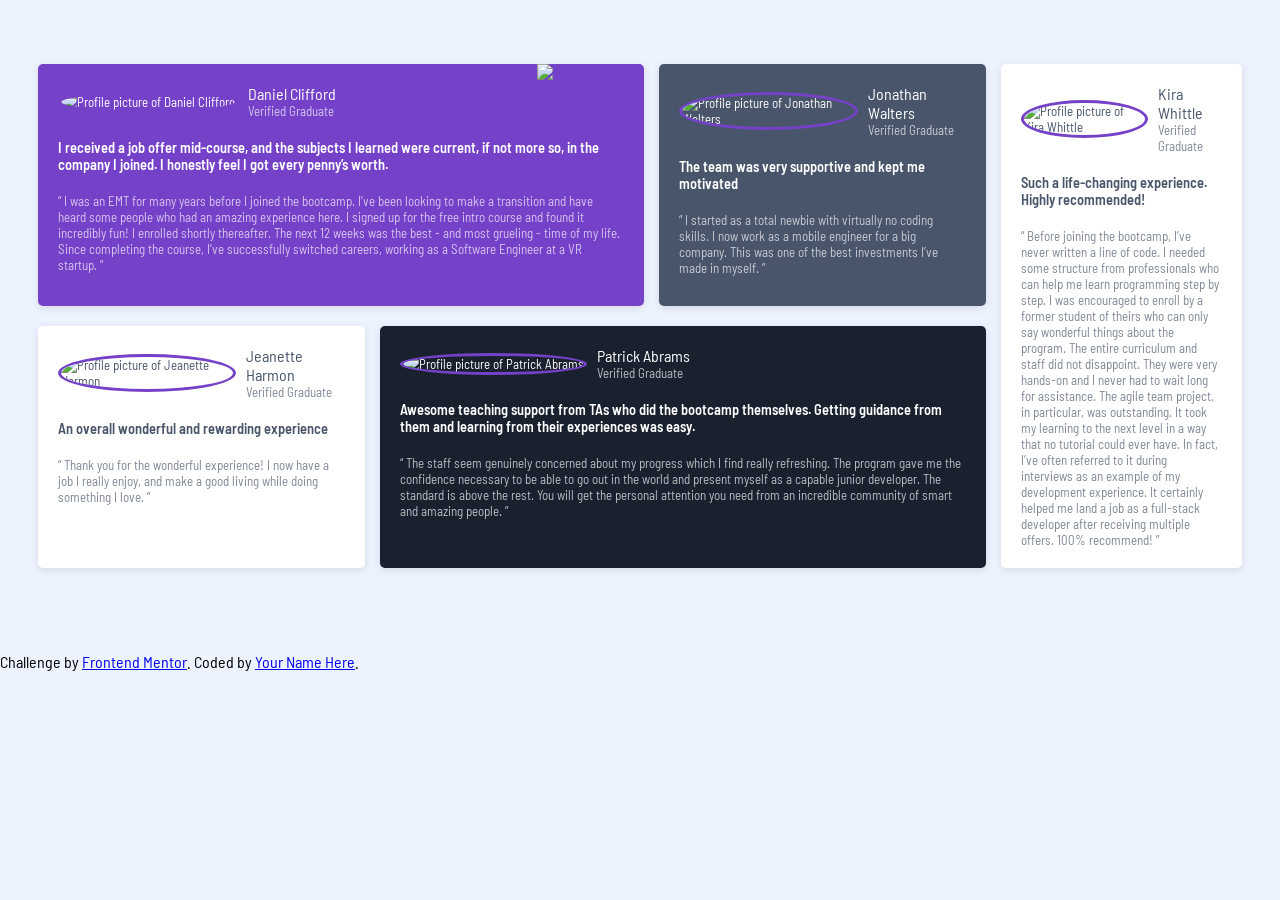
==== index.html @ 7c0a79da "Add files via upload" ====
<!DOCTYPE html>
<html lang="en">

<head>
  <meta charset="UTF-8" />
  <meta name="viewport" content="width=device-width, initial-scale=1.0" />
  <link rel="icon" type="image/png" sizes="32x32" href="./images/favicon-32x32.png" />
  <link rel="preconnect" href="https://fonts.googleapis.com">
  <link rel="preconnect" href="https://fonts.gstatic.com" crossorigin>
  <link
    href="https://fonts.googleapis.com/css2?family=Barlow+Semi+Condensed:ital,wght@0,100;0,200;0,300;0,400;0,500;0,600;0,700;0,800;0,900;1,100;1,200;1,300;1,400;1,500;1,600;1,700;1,800;1,900&family=Karla:ital,wght@0,200..800;1,200..800&display=swap"
    rel="stylesheet">
  <link rel="stylesheet" href="style.css" />
  <title>Testimonial Front-end Challenge</title>
</head>

<body>
  <div id="testimonial-grid-container">

    <div id="main-left">
      <div id="top-part">
        <!-- Testimonial 1 -->
        <div id="testimonial-1" class="grid-item">
          <img id="quote" src="./images/bg-pattern-quotation.svg">
          <div class="header">
            <img src="./images/image-daniel.jpg" alt="Profile picture of Daniel Clifford" />
            <div class="header-text">
              <p class="name">Daniel Clifford</p>
              <p class="position">Verified Graduate</p>
            </div>
          </div>
          <h4>
            I received a job offer mid-course, and the subjects I learned were current, if not more so, in the company I
            joined. I honestly feel I got every penny’s worth.
          </h4>
          <p>
            “ I was an EMT for many years before I joined the bootcamp. I’ve been looking to make a transition and have
            heard some people who had an amazing experience here. I signed up for the free intro course and found it
            incredibly fun! I enrolled shortly thereafter. The next 12 weeks was the best - and most grueling - time of
            my life. Since completing the course, I’ve successfully switched careers, working as a Software Engineer at
            a VR startup. ”
          </p>
        </div>

        <!-- Testimonial 2 -->
        <div id="testimonial-2" class="grid-item">
          <div class="header">
            <img src="./images/image-jonathan.jpg" alt="Profile picture of Jonathan Walters" />
            <div class="header-text">
              <p class="name">Jonathan Walters</p>
              <p class="position">Verified Graduate</p>
            </div>
          </div>
          <h4>The team was very supportive and kept me motivated</h4>
          <p>
            “ I started as a total newbie with virtually no coding skills. I now work as a mobile engineer for a big
            company. This was one of the best investments I’ve made in myself. ”
          </p>
        </div>
      </div>

      <div id="bottom-part">
        <!-- Testimonial 3 -->
        <div id="testimonial-3" class="grid-item">
          <div class="header">
            <img src="./images/image-jeanette.jpg" alt="Profile picture of Jeanette Harmon" />
            <div class="header-text">
              <p class="name">Jeanette Harmon</p>
              <p class="position">Verified Graduate</p>
            </div>
          </div>
          <h4>An overall wonderful and rewarding experience</h4>
          <p>
            “ Thank you for the wonderful experience! I now have a job I really enjoy, and make a good living while
            doing something I love. ”
          </p>
        </div>

        <!-- Testimonial 4 -->
        <div id="testimonial-4" class="grid-item">
          <div class="header">
            <img src="./images/image-patrick.jpg" alt="Profile picture of Patrick Abrams" />
            <div class="header-text">
              <p class="name">Patrick Abrams</p>
              <p class="position">Verified Graduate</p>
            </div>
          </div>
          <h4>Awesome teaching support from TAs who did the bootcamp themselves. Getting guidance from them and learning
            from their experiences was easy.</h4>
          <p>
            “ The staff seem genuinely concerned about my progress which I find really refreshing. The program gave me
            the confidence necessary to be able to go out in the world and present myself as a capable junior developer.
            The standard is above the rest. You will get the personal attention you need from an incredible community of
            smart and amazing people. ”
          </p>
        </div>
      </div>
    </div>

    <!-- Testimonial 5 -->
    <div id="testimonial-5" class="grid-item">
      <div class="header">
        <img src="./images/image-kira.jpg" alt="Profile picture of Kira Whittle" />
        <div class="header-text">
          <p class="name">Kira Whittle</p>
          <p class="position">Verified Graduate</p>
        </div>
      </div>
      <h4>Such a life-changing experience. Highly recommended!</h4>
      <p>
        “ Before joining the bootcamp, I’ve never written a line of code. I needed some structure from professionals who
        can help me learn programming step by step. I was encouraged to enroll by a former student of theirs who can
        only say wonderful things about the program. The entire curriculum and staff did not disappoint. They were very
        hands-on and I never had to wait long for assistance. The agile team project, in particular, was outstanding. It
        took my learning to the next level in a way that no tutorial could ever have. In fact, I’ve often referred to it
        during interviews as an example of my development experience. It certainly helped me land a job as a full-stack
        developer after receiving multiple offers. 100% recommend! ”
      </p>
    </div>
  </div>

  <div class="attribution">
    Challenge by
    <a href="https://www.frontendmentor.io?ref=challenge" target="_blank">Frontend Mentor</a>.
    Coded by <a href="#">Your Name Here</a>.
  </div>
</body>

</html>
---- style.css ----
* {
    box-sizing: border-box;
    margin: 0;
    padding: 0;
   
}

body {
    background-color: #ecf2fe;
    font-family: "Barlow Semi Condensed", sans-serif;
}

#testimonial-grid-container {
    padding: 5% 3%;

}

#testimonial-1 {
    background-color: #7541c8;
    color: #ffffff;
    position: relative;

    z-index: 0;
}

#testimonial-2 {
    background-color: #48556a;
    color: #ffffff;
}

#testimonial-3, #testimonial-5{
    background-color: #ffffff;
    color:#48556a
}

#testimonial-4 {
    background-color: #19212e;
    color: #ffffff;
}


.grid-item {
    margin-bottom: 20px;
    padding: 20px;
    border-radius: 5px;
    box-shadow: 0 2px 8px rgba(0, 0, 0, 0.1);
    font-size: 13px;
}

.grid-item p{
opacity: 70%;
}

.header .name{
    opacity: 100%;
    font-size: 1rem;
}

.header{
    display:flex;
    align-items:center;
    margin-bottom: 20px;
    z-index: 3;
    position: relative;
}

.header img{
    border-radius: 50%;
    margin-right: 10px;
    border: 3px solid #7541c8;
}

.grid-item h4{
    margin-bottom: 20px;
    font-size: 0.9rem;
    font-weight: 600;
}

#quote{
    position:absolute;
    top:0;
    right: 15%;
  z-index: 1;

}
@media (min-width:576px) {
    #testimonial-grid-container,
    #main-left,
    #top-part,
    #bottom-part {
        display: flex;
    }

    #testimonial-grid-container {
        max-width: 1440px;
        margin: 0 auto;
        justify-content: space-between;
    }

    #testimonial-5 {
        flex-basis: 20%;
    }


    #main-left {
        flex-direction: column;
        flex-basis: 80%;
    }

    #main-left .grid-item {
        margin-right: 15px;

    }

    #top-part, #bottom-part {
        flex-basis: 50%;
    }

    #testimonial-1,  #testimonial-4 {
        flex-basis: 65%;
    }

    #testimonial-2 , #testimonial-3{
        flex-basis: 35%;
    }
    


}
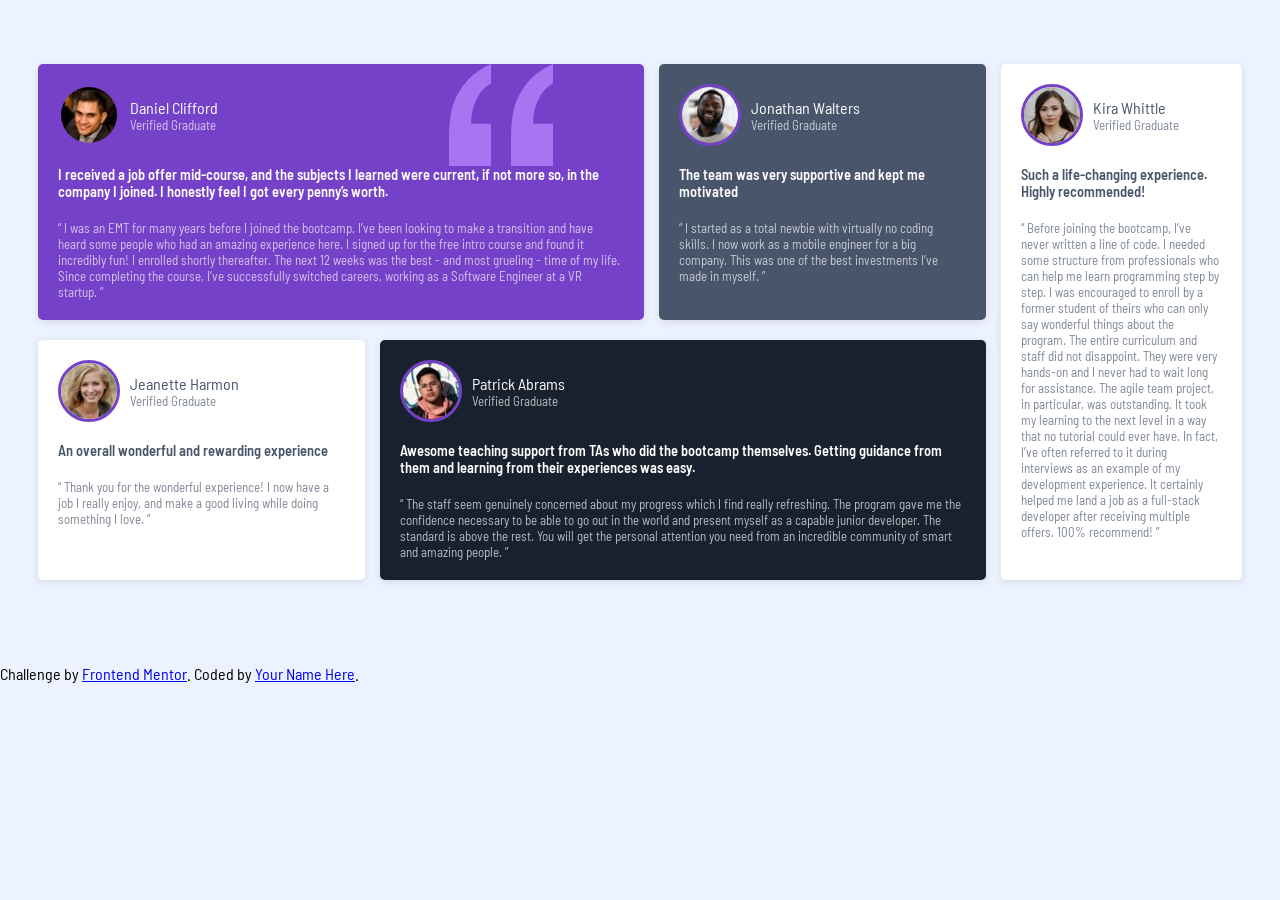
==== commit 06c3a77c: "change in name" ====
--- a/index.html
+++ b/index.html
@@ -11,7 +11,7 @@
     href="https://fonts.googleapis.com/css2?family=Barlow+Semi+Condensed:ital,wght@0,100;0,200;0,300;0,400;0,500;0,600;0,700;0,800;0,900;1,100;1,200;1,300;1,400;1,500;1,600;1,700;1,800;1,900&family=Karla:ital,wght@0,200..800;1,200..800&display=swap"
     rel="stylesheet">
   <link rel="stylesheet" href="style.css" />
-  <title>Testimonial Front-end Challenge</title>
+  <title>Testimonial Front-end Challenge by tejasvi</title>
 </head>
 
 <body>
